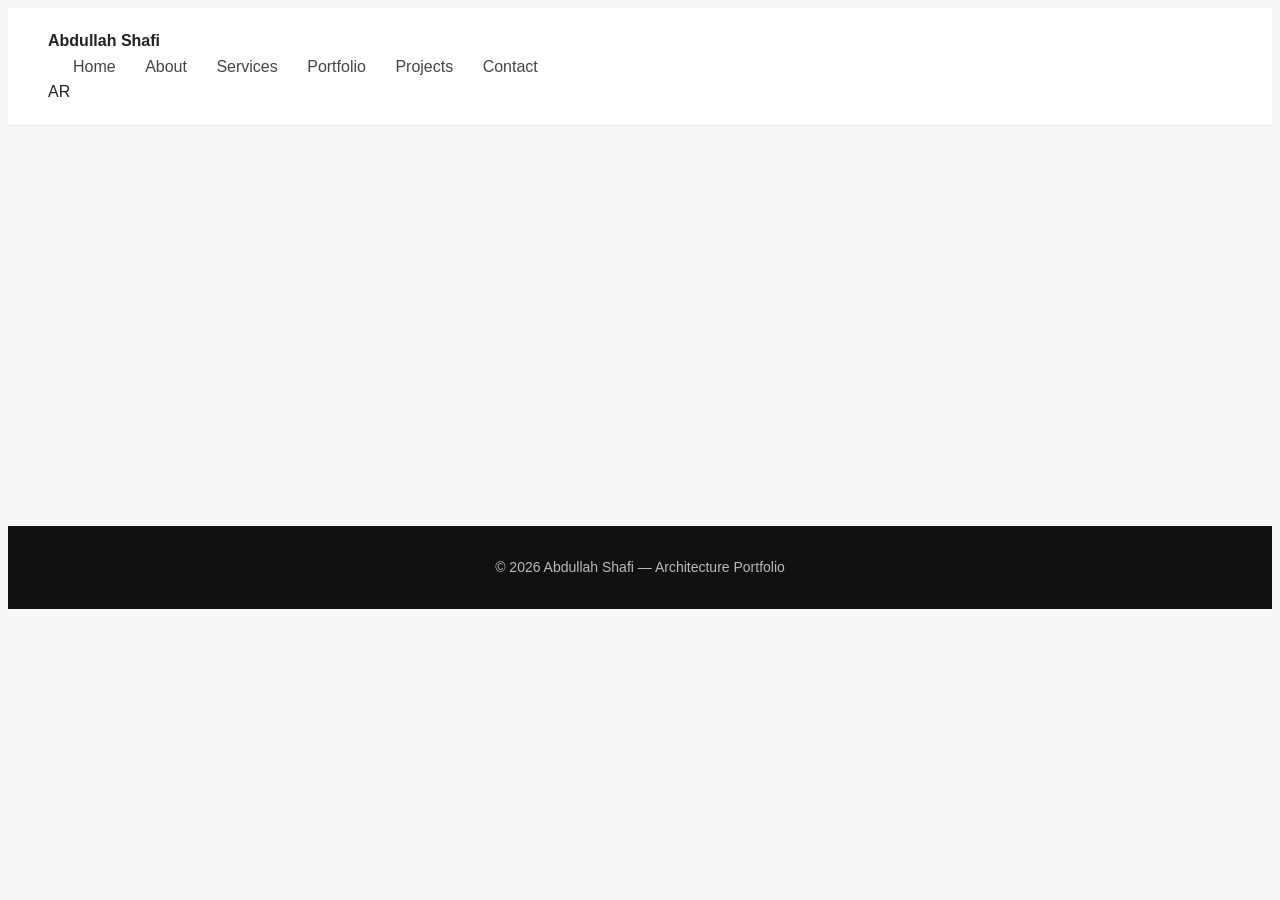
==== about.html @ fd6d691e "Update about.html" ====
<!DOCTYPE html>
<html lang="en">
<head>
  <meta charset="UTF-8">
  <title>About | Abdullah Shafi</title>
  <meta name="description" content="About Abdullah Shafi, Architect">
  <meta name="viewport" content="width=device-width, initial-scale=1.0">
  <link rel="stylesheet" href="style.css">
</head>
<body>

<header>
  <div class="container nav">
    <div><strong>Abdullah Shafi</strong></div>
    <nav>
      <a href="index.html">Home</a>
      <a href="about.html">About</a>
      <a href="services.html">Services</a>
      <a href="portfolio.html">Portfolio</a>
      <a href="projects.html">Projects</a>
      <a href="contact.html">Contact</a>
    </nav>
    <div class="lang" onclick="toggleLang()">AR</div>
  </div>
</header>

<section id="about" class="about-section fade-in">
  <div class="container">
    <h2>About Me</h2>
    <p>Hello! I’m Abdullah Shafi, an Architectural Designer with a passion for creating functional and beautiful spaces. I specialize in residential and commercial projects and love turning ideas into reality.</p>
    <a href="#contact" class="btn">Hire Me</a>
  </div>
</section>

<footer>
  © 2026 Abdullah Shafi — Architecture Portfolio
</footer>

<script src="js/main.js"></script>
</body>
</html>
---- style.css ----
:/* ===============================
   PREMIUM ARCHITECTURE DESIGN
   =============================== */

@import url('https://fonts.googleapis.com/css2?family=Poppins:wght@300;400;500;600&display=swap');

* {
    margin: 0;
    padding: 0;
    box-sizing: border-box;
}

body {
    font-family: 'Poppins', sans-serif;
    background: #f7f8fa;
    color: #222;
    line-height: 1.6;
}

/* Header */
header {
    background: #ffffff;
    border-bottom: 1px solid #eaeaea;
    padding: 20px 40px;
    display: flex;
    justify-content: space-between;
    align-items: center;
}

header h1 {
    font-size: 22px;
    font-weight: 600;
    letter-spacing: 1px;
}

/* Navigation */
nav a {
    margin-left: 25px;
    text-decoration: none;
    color: #444;
    font-weight: 500;
    transition: 0.3s;
}

nav a:hover {
    color: #b68d40;
}

/* Hero Section */
.hero {
    min-height: 90vh;
    background: linear-gradient(
        rgba(255,255,255,0.9),
        rgba(255,255,255,0.9)
    ), url("https://images.unsplash.com/photo-1503387762-592deb58ef4e");
    background-size: cover;
    background-position: center;
    display: flex;
    align-items: center;
    padding: 60px;
}

.hero-content {
    max-width: 600px;
}

.hero h1 {
    font-size: 48px;
    font-weight: 600;
    margin-bottom: 20px;
}

.hero p {
    font-size: 18px;
    color: #555;
    margin-bottom: 30px;
}

/* Buttons */
.btn {
    display: inline-block;
    padding: 14px 32px;
    background: #b68d40;
    color: #fff;
    text-decoration: none;
    font-weight: 500;
    border-radius: 30px;
    transition: 0.3s;
}

.btn:hover {
    background: #9e7a34;
}

/* Sections */
section {
    padding: 80px 60px;
    background: #fff;
    margin-bottom: 20px;
}

section h2 {
    font-size: 32px;
    margin-bottom: 30px;
    font-weight: 600;
}

/* Cards */
.cards {
    display: grid;
    grid-template-columns: repeat(auto-fit, minmax(250px, 1fr));
    gap: 30px;
}

.card {
    background: #f9f9f9;
    padding: 30px;
    border-radius: 12px;
    transition: 0.3s;
}

.card:hover {
    transform: translateY(-8px);
}

/* Footer */
footer {
    background: #111;
    color: #bbb;
    text-align: center;
    padding: 30px;
    font-size: 14px;
}

/* Responsive */
@media (max-width: 768px) {
    header {
        flex-direction: column;
    }

    nav a {
        margin: 10px;
    }

    .hero {
        padding: 40px 20px;
    }

    .hero h1 {
        font-size: 34px;
    }
}
/* Mobile Spacing Fix */
@media (max-width: 768px) {

  body {
    font-size: 16px;
    line-height: 1.6;
  }

  .container {
    padding: 16px;
  }

  header {
    padding: 12px 0;
  }

  nav a {
    display: block;
    margin: 8px 0;
  }

  .hero h1 {
    font-size: 24px;
    margin-bottom: 12px;
  }

  .hero p {
    margin-bottom: 16px;
  }

  .btn {
    display: inline-block;
    padding: 12px 20px;
    margin-top: 10px;
  }

  footer {
    padding: 20px 10px;
    text-align: center;
  }
       }
/* Hero Section */
.hero-section {
  display: flex;
  flex-direction: column;
  align-items: center;
  justify-content: center;
  height: 100vh;
  text-align: center;
  background: #f5f5f5;
}
.hero-section h1 { font-size: 3rem; margin-bottom: 10px; }
.hero-section p { font-size: 1.2rem; margin-bottom: 20px; }

/* Portfolio Grid */
.portfolio-grid {
  display: grid;
  grid-template-columns: repeat(auto-fit, minmax(250px, 1fr));
  gap: 20px;
  margin-top: 20px;
}
.portfolio-card {
  background: #fff;
  border-radius: 10px;
  box-shadow: 0 4px 15px rgba(0,0,0,0.1);
  overflow: hidden;
  transition: transform 0.3s;
}
.portfolio-card:hover { transform: translateY(-5px); }
.portfolio-card img { width: 100%; height: auto; }
.portfolio-card h3 { margin: 10px 0 5px; }
.portfolio-card p { margin: 0 0 10px; }

/* Buttons */
.btn {
  padding: 10px 25px;
  background-color: #0077ff;
  color: white;
  border-radius: 5px;
  text-decoration: none;
  transition: 0.3s;
}
.btn:hover { background-color: #005fcc; }

/* Fade-in Animation */
.fade-in { opacity: 0; transform: translateY(20px); transition: all 0.6s ease-out; }
.fade-in.appear { opacity: 1; transform: translateY(0); }
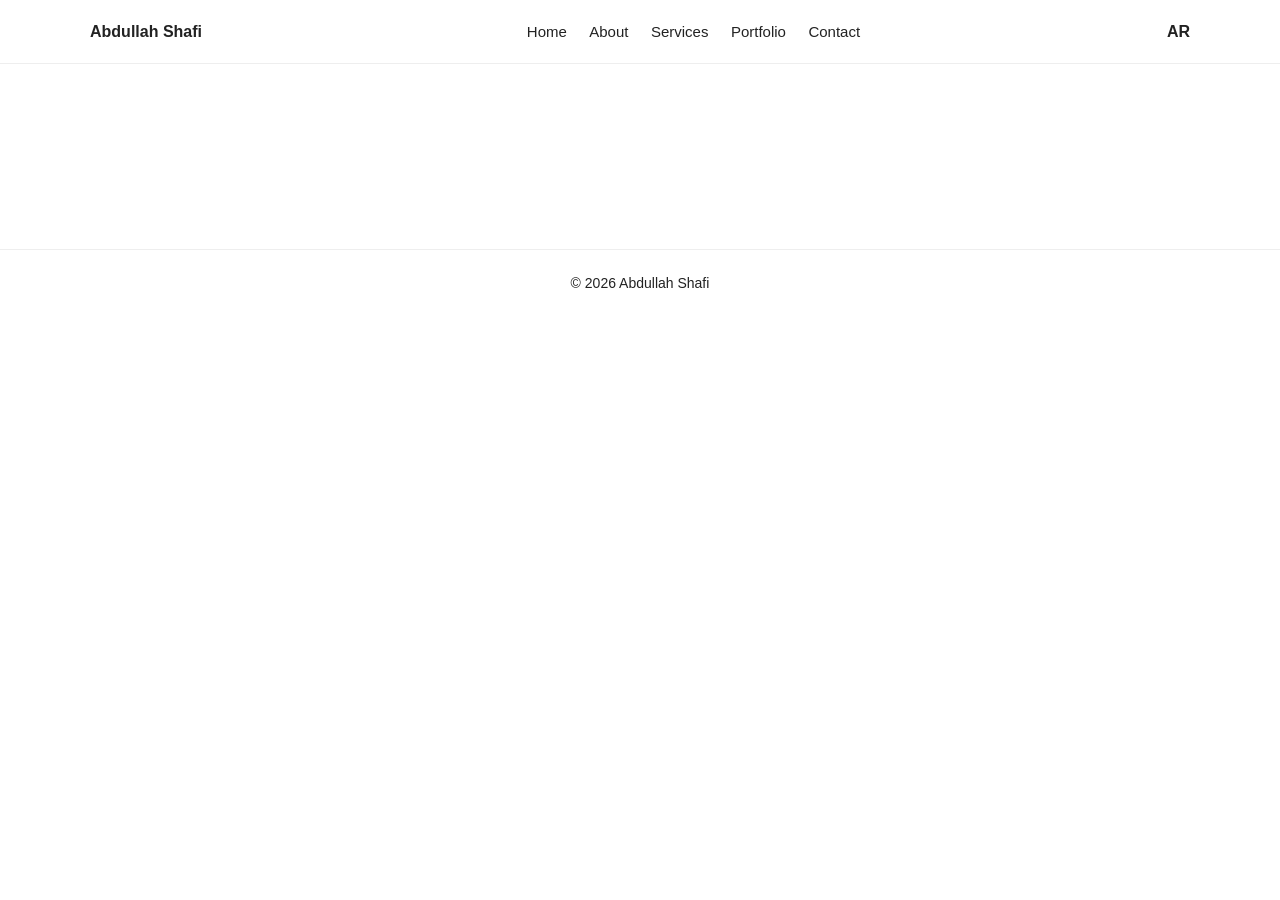
==== commit 150e75fc: "Update about.html" ====
--- a/about.html
+++ b/about.html
@@ -1,41 +1,36 @@
 <!DOCTYPE html>
 <html lang="en">
 <head>
-  <meta charset="UTF-8">
-  <title>About | Abdullah Shafi</title>
-  <meta name="description" content="About Abdullah Shafi, Architect">
-  <meta name="viewport" content="width=device-width, initial-scale=1.0">
-  <link rel="stylesheet" href="style.css">
+<meta charset="UTF-8">
+<title>About | Abdullah Shafi</title>
+<meta name="viewport" content="width=device-width, initial-scale=1.0">
+<link rel="stylesheet" href="style.css">
 </head>
 <body>
 
 <header>
-  <div class="container nav">
-    <div><strong>Abdullah Shafi</strong></div>
-    <nav>
-      <a href="index.html">Home</a>
-      <a href="about.html">About</a>
-      <a href="services.html">Services</a>
-      <a href="portfolio.html">Portfolio</a>
-      <a href="projects.html">Projects</a>
-      <a href="contact.html">Contact</a>
-    </nav>
-    <div class="lang" onclick="toggleLang()">AR</div>
-  </div>
+<div class="container nav">
+<strong>Abdullah Shafi</strong>
+<nav>
+<a href="index.html">Home</a>
+<a href="about.html">About</a>
+<a href="services.html">Services</a>
+<a href="portfolio.html">Portfolio</a>
+<a href="contact.html">Contact</a>
+</nav>
+<div class="lang" onclick="toggleLang()">AR</div>
+</div>
 </header>
 
-<section id="about" class="about-section fade-in">
-  <div class="container">
-    <h2>About Me</h2>
-    <p>Hello! I’m Abdullah Shafi, an Architectural Designer with a passion for creating functional and beautiful spaces. I specialize in residential and commercial projects and love turning ideas into reality.</p>
-    <a href="#contact" class="btn">Hire Me</a>
-  </div>
+<section>
+<div class="container">
+<h2 data-en="About Me" data-ar="نبذة عني"></h2>
+<p data-en="I am an Architectural Engineer with experience in residential, commercial, and mixed-use projects. My work focuses on modern design, functionality, and sustainability."
+   data-ar="أنا مهندس معماري لدي خبرة في المشاريع السكنية والتجارية، مع تركيز على التصميم الحديث والوظيفية."></p>
+</div>
 </section>
 
-<footer>
-  © 2026 Abdullah Shafi — Architecture Portfolio
-</footer>
-
-<script src="js/main.js"></script>
+<footer>© 2026 Abdullah Shafi</footer>
+<script src="main.js"></script>
 </body>
 </html>
--- a/style.css
+++ b/style.css
@@ -1,239 +1,94 @@
-:/* ===============================
-   PREMIUM ARCHITECTURE DESIGN
-   =============================== */
-
-@import url('https://fonts.googleapis.com/css2?family=Poppins:wght@300;400;500;600&display=swap');
-
-* {
-    margin: 0;
-    padding: 0;
-    box-sizing: border-box;
+*{
+  margin:0;
+  padding:0;
+  box-sizing:border-box;
+  font-family: "Segoe UI", Arial, sans-serif;
 }
 
-body {
-    font-family: 'Poppins', sans-serif;
-    background: #f7f8fa;
-    color: #222;
-    line-height: 1.6;
+body{
+  background:#fff;
+  color:#222;
+  line-height:1.7;
 }
 
-/* Header */
-header {
-    background: #ffffff;
-    border-bottom: 1px solid #eaeaea;
-    padding: 20px 40px;
-    display: flex;
-    justify-content: space-between;
-    align-items: center;
+a{ text-decoration:none; color:inherit; }
+
+.container{
+  width:90%;
+  max-width:1100px;
+  margin:auto;
 }
 
-header h1 {
-    font-size: 22px;
-    font-weight: 600;
-    letter-spacing: 1px;
+/* HEADER */
+header{
+  border-bottom:1px solid #eee;
+  padding:18px 0;
+}
+.nav{
+  display:flex;
+  justify-content:space-between;
+  align-items:center;
+}
+nav a{
+  margin-left:18px;
+  font-size:15px;
+}
+.lang{
+  cursor:pointer;
+  font-weight:600;
 }
 
-/* Navigation */
-nav a {
-    margin-left: 25px;
-    text-decoration: none;
-    color: #444;
-    font-weight: 500;
-    transition: 0.3s;
+/* HERO */
+.hero{
+  padding:90px 0;
+}
+.hero h1{
+  font-size:38px;
+  margin-bottom:18px;
+}
+.hero p{
+  max-width:650px;
+  margin-bottom:28px;
+}
+.btn{
+  background:#111;
+  color:#fff;
+  padding:12px 26px;
+  border-radius:4px;
+  display:inline-block;
 }
 
-nav a:hover {
-    color: #b68d40;
+/* SECTIONS */
+section{
+  padding:80px 0;
+}
+h2{
+  font-size:30px;
+  margin-bottom:25px;
 }
 
-/* Hero Section */
-.hero {
-    min-height: 90vh;
-    background: linear-gradient(
-        rgba(255,255,255,0.9),
-        rgba(255,255,255,0.9)
-    ), url("https://images.unsplash.com/photo-1503387762-592deb58ef4e");
-    background-size: cover;
-    background-position: center;
-    display: flex;
-    align-items: center;
-    padding: 60px;
+/* GRID / CARDS */
+.grid{
+  display:grid;
+  grid-template-columns:repeat(auto-fit,minmax(250px,1fr));
+  gap:24px;
+}
+.card{
+  border:1px solid #eee;
+  padding:26px;
+  border-radius:6px;
 }
 
-.hero-content {
-    max-width: 600px;
+/* FOOTER */
+footer{
+  border-top:1px solid #eee;
+  padding:22px;
+  text-align:center;
+  font-size:14px;
 }
 
-.hero h1 {
-    font-size: 48px;
-    font-weight: 600;
-    margin-bottom: 20px;
-}
-
-.hero p {
-    font-size: 18px;
-    color: #555;
-    margin-bottom: 30px;
-}
-
-/* Buttons */
-.btn {
-    display: inline-block;
-    padding: 14px 32px;
-    background: #b68d40;
-    color: #fff;
-    text-decoration: none;
-    font-weight: 500;
-    border-radius: 30px;
-    transition: 0.3s;
-}
-
-.btn:hover {
-    background: #9e7a34;
-}
-
-/* Sections */
-section {
-    padding: 80px 60px;
-    background: #fff;
-    margin-bottom: 20px;
-}
-
-section h2 {
-    font-size: 32px;
-    margin-bottom: 30px;
-    font-weight: 600;
-}
-
-/* Cards */
-.cards {
-    display: grid;
-    grid-template-columns: repeat(auto-fit, minmax(250px, 1fr));
-    gap: 30px;
-}
-
-.card {
-    background: #f9f9f9;
-    padding: 30px;
-    border-radius: 12px;
-    transition: 0.3s;
-}
-
-.card:hover {
-    transform: translateY(-8px);
-}
-
-/* Footer */
-footer {
-    background: #111;
-    color: #bbb;
-    text-align: center;
-    padding: 30px;
-    font-size: 14px;
-}
-
-/* Responsive */
-@media (max-width: 768px) {
-    header {
-        flex-direction: column;
-    }
-
-    nav a {
-        margin: 10px;
-    }
-
-    .hero {
-        padding: 40px 20px;
-    }
-
-    .hero h1 {
-        font-size: 34px;
-    }
-}
-/* Mobile Spacing Fix */
-@media (max-width: 768px) {
-
-  body {
-    font-size: 16px;
-    line-height: 1.6;
-  }
-
-  .container {
-    padding: 16px;
-  }
-
-  header {
-    padding: 12px 0;
-  }
-
-  nav a {
-    display: block;
-    margin: 8px 0;
-  }
-
-  .hero h1 {
-    font-size: 24px;
-    margin-bottom: 12px;
-  }
-
-  .hero p {
-    margin-bottom: 16px;
-  }
-
-  .btn {
-    display: inline-block;
-    padding: 12px 20px;
-    margin-top: 10px;
-  }
-
-  footer {
-    padding: 20px 10px;
-    text-align: center;
-  }
-       }
-/* Hero Section */
-.hero-section {
-  display: flex;
-  flex-direction: column;
-  align-items: center;
-  justify-content: center;
-  height: 100vh;
-  text-align: center;
-  background: #f5f5f5;
-}
-.hero-section h1 { font-size: 3rem; margin-bottom: 10px; }
-.hero-section p { font-size: 1.2rem; margin-bottom: 20px; }
-
-/* Portfolio Grid */
-.portfolio-grid {
-  display: grid;
-  grid-template-columns: repeat(auto-fit, minmax(250px, 1fr));
-  gap: 20px;
-  margin-top: 20px;
-}
-.portfolio-card {
-  background: #fff;
-  border-radius: 10px;
-  box-shadow: 0 4px 15px rgba(0,0,0,0.1);
-  overflow: hidden;
-  transition: transform 0.3s;
-}
-.portfolio-card:hover { transform: translateY(-5px); }
-.portfolio-card img { width: 100%; height: auto; }
-.portfolio-card h3 { margin: 10px 0 5px; }
-.portfolio-card p { margin: 0 0 10px; }
-
-/* Buttons */
-.btn {
-  padding: 10px 25px;
-  background-color: #0077ff;
-  color: white;
-  border-radius: 5px;
-  text-decoration: none;
-  transition: 0.3s;
-}
-.btn:hover { background-color: #005fcc; }
-
-/* Fade-in Animation */
-.fade-in { opacity: 0; transform: translateY(20px); transition: all 0.6s ease-out; }
-.fade-in.appear { opacity: 1; transform: translateY(0); }
+/* MOBILE */
+@media(max-width:768px){
+  nav{ display:none; }
+  .hero h1{ font-size:26px; }
+   }
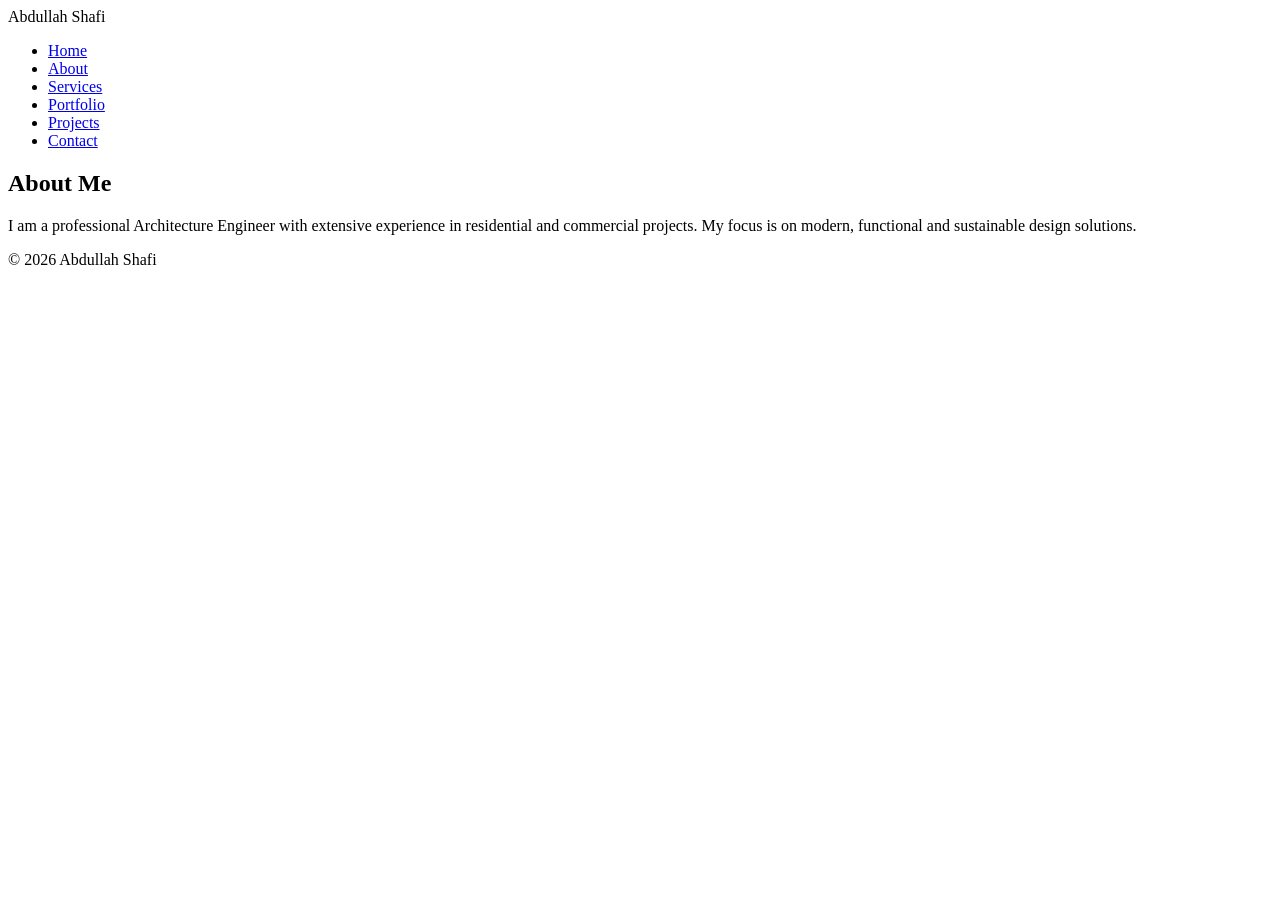
==== commit a93e9d1b: "Update about.html" ====
--- a/about.html
+++ b/about.html
@@ -4,33 +4,35 @@
 <meta charset="UTF-8">
 <title>About | Abdullah Shafi</title>
 <meta name="viewport" content="width=device-width, initial-scale=1.0">
-<link rel="stylesheet" href="style.css">
+<link rel="stylesheet" href="css/style.css">
 </head>
+
 <body>
 
 <header>
-<div class="container nav">
-<strong>Abdullah Shafi</strong>
 <nav>
-<a href="index.html">Home</a>
-<a href="about.html">About</a>
-<a href="services.html">Services</a>
-<a href="portfolio.html">Portfolio</a>
-<a href="contact.html">Contact</a>
+<div class="logo">Abdullah Shafi</div>
+<ul>
+<li><a href="index.html">Home</a></li>
+<li><a href="about.html">About</a></li>
+<li><a href="services.html">Services</a></li>
+<li><a href="portfolio.html">Portfolio</a></li>
+<li><a href="projects.html">Projects</a></li>
+<li><a href="contact.html">Contact</a></li>
+</ul>
 </nav>
-<div class="lang" onclick="toggleLang()">AR</div>
-</div>
 </header>
 
 <section>
-<div class="container">
-<h2 data-en="About Me" data-ar="نبذة عني"></h2>
-<p data-en="I am an Architectural Engineer with experience in residential, commercial, and mixed-use projects. My work focuses on modern design, functionality, and sustainability."
-   data-ar="أنا مهندس معماري لدي خبرة في المشاريع السكنية والتجارية، مع تركيز على التصميم الحديث والوظيفية."></p>
-</div>
+<h2 class="section-title">About Me</h2>
+<p>
+I am a professional Architecture Engineer with extensive experience in
+residential and commercial projects. My focus is on modern, functional
+and sustainable design solutions.
+</p>
 </section>
 
 <footer>© 2026 Abdullah Shafi</footer>
-<script src="main.js"></script>
+
 </body>
 </html>
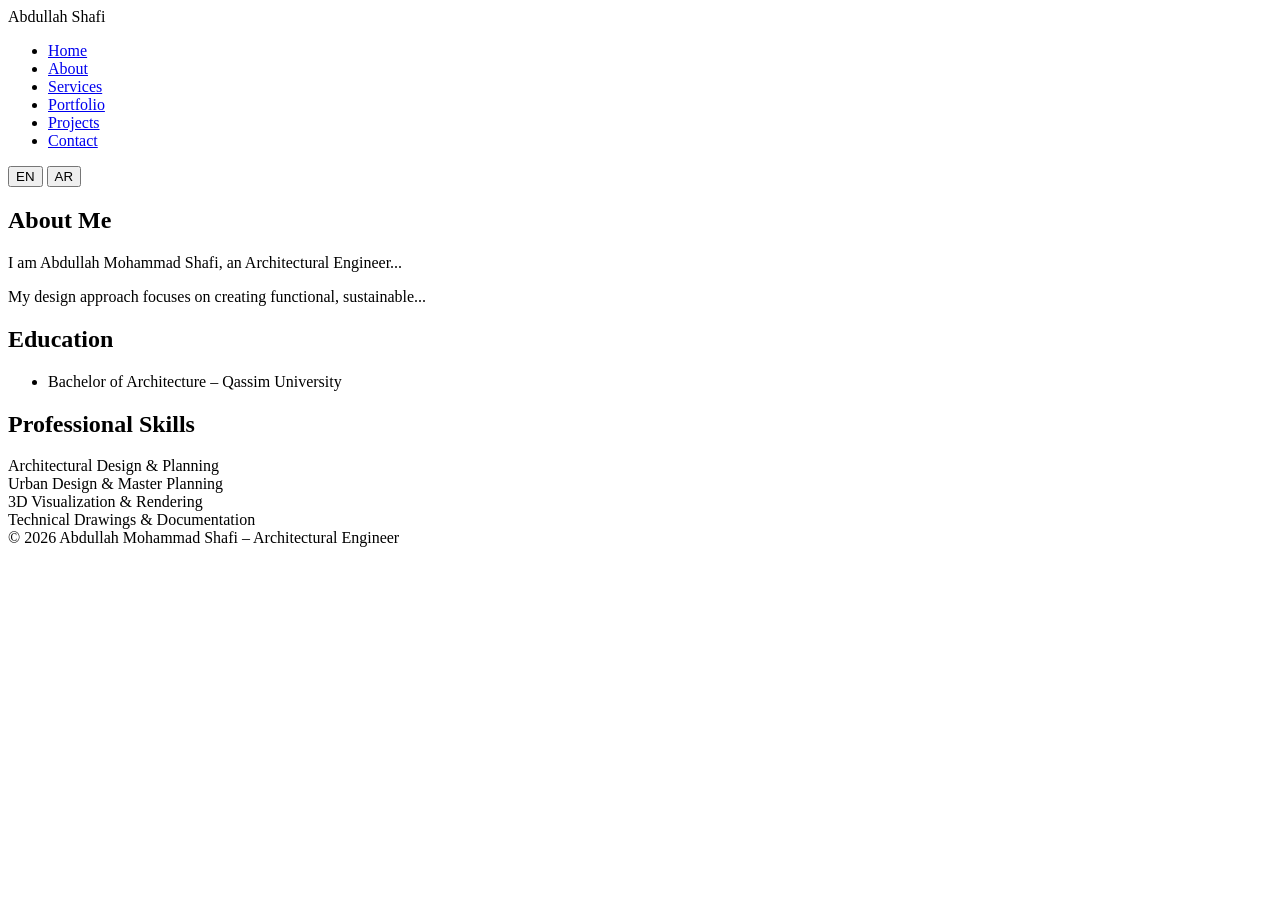
==== commit 4cace221: "Update about.html" ====
--- a/about.html
+++ b/about.html
@@ -2,37 +2,111 @@
 <html lang="en">
 <head>
 <meta charset="UTF-8">
-<title>About | Abdullah Shafi</title>
+<title>About | Abdullah Mohammad Shafi</title>
 <meta name="viewport" content="width=device-width, initial-scale=1.0">
+<meta name="description" content="About Abdullah Mohammad Shafi – Architectural Engineer with professional experience in architectural design and urban planning.">
 <link rel="stylesheet" href="css/style.css">
 </head>
 
 <body>
 
 <header>
-<nav>
-<div class="logo">Abdullah Shafi</div>
-<ul>
-<li><a href="index.html">Home</a></li>
-<li><a href="about.html">About</a></li>
-<li><a href="services.html">Services</a></li>
-<li><a href="portfolio.html">Portfolio</a></li>
-<li><a href="projects.html">Projects</a></li>
-<li><a href="contact.html">Contact</a></li>
-</ul>
-</nav>
+  <nav>
+    <div class="logo">Abdullah Shafi</div>
+    <ul>
+      <li><a href="index.html">Home</a></li>
+      <li><a href="about.html">About</a></li>
+      <li><a href="services.html">Services</a></li>
+      <li><a href="portfolio.html">Portfolio</a></li>
+      <li><a href="projects.html">Projects</a></li>
+      <li><a href="contact.html">Contact</a></li>
+    </ul>
+    <div>
+      <button onclick="switchLang('en')">EN</button>
+      <button onclick="switchLang('ar')">AR</button>
+    </div>
+  </nav>
 </header>
 
 <section>
-<h2 class="section-title">About Me</h2>
-<p>
-I am a professional Architecture Engineer with extensive experience in
-residential and commercial projects. My focus is on modern, functional
-and sustainable design solutions.
+  <h2 class="section-title"
+      data-en="About Me"
+      data-ar="نبذة عني">
+    About Me
+  </h2>
+
+  <p data-en="
+I am Abdullah Mohammad Shafi, an Architectural Engineer with a strong academic background and professional experience in architectural design, urban planning, and project development. I graduated from Qassim University with a Bachelor’s degree in Architecture and have worked on residential, commercial, educational, and urban-scale projects.
+"
+     data-ar="
+أنا عبد الله محمد شافي، مهندس معماري أمتلك خلفية أكاديمية قوية وخبرة عملية في التصميم المعماري والتخطيط العمراني وتطوير المشاريع. تخرجت من جامعة القصيم بدرجة البكالوريوس في الهندسة المعمارية، وعملت على مشاريع سكنية وتجارية وتعليمية ومشاريع على نطاق حضري.
+">
+I am Abdullah Mohammad Shafi, an Architectural Engineer...
+</p>
+
+  <p data-en="
+My design approach focuses on creating functional, sustainable, and visually compelling spaces that respond to user needs and environmental context. I am passionate about modern architecture, smart planning solutions, and delivering high-quality design outcomes.
+"
+     data-ar="
+يركز نهجي التصميمي على إنشاء مساحات وظيفية ومستدامة وجذابة بصريًا تستجيب لاحتياجات المستخدم والسياق البيئي. أمتلك شغفًا بالعمارة الحديثة وحلول التخطيط الذكي وتقديم نتائج تصميم عالية الجودة.
+">
+My design approach focuses on creating functional, sustainable...
 </p>
 </section>
 
-<footer>© 2026 Abdullah Shafi</footer>
+<section>
+  <h2 class="section-title"
+      data-en="Education"
+      data-ar="التعليم">
+    Education
+  </h2>
 
+  <ul>
+    <li data-en="Bachelor of Architecture – Qassim University"
+        data-ar="بكالوريوس هندسة معمارية – جامعة القصيم">
+      Bachelor of Architecture – Qassim University
+    </li>
+  </ul>
+</section>
+
+<section>
+  <h2 class="section-title"
+      data-en="Professional Skills"
+      data-ar="المهارات المهنية">
+    Professional Skills
+  </h2>
+
+  <div class="cards">
+    <div class="card"
+         data-en="Architectural Design & Planning"
+         data-ar="التصميم والتخطيط المعماري">
+      Architectural Design & Planning
+    </div>
+
+    <div class="card"
+         data-en="Urban Design & Master Planning"
+         data-ar="التصميم العمراني والمخططات الشاملة">
+      Urban Design & Master Planning
+    </div>
+
+    <div class="card"
+         data-en="3D Visualization & Rendering"
+         data-ar="التصوير ثلاثي الأبعاد والإخراج المعماري">
+      3D Visualization & Rendering
+    </div>
+
+    <div class="card"
+         data-en="Technical Drawings & Documentation"
+         data-ar="الرسومات التنفيذية والتوثيق الفني">
+      Technical Drawings & Documentation
+    </div>
+  </div>
+</section>
+
+<footer>
+  © 2026 Abdullah Mohammad Shafi – Architectural Engineer
+</footer>
+
+<script src="js/main.js"></script>
 </body>
-</html>
+    </html>
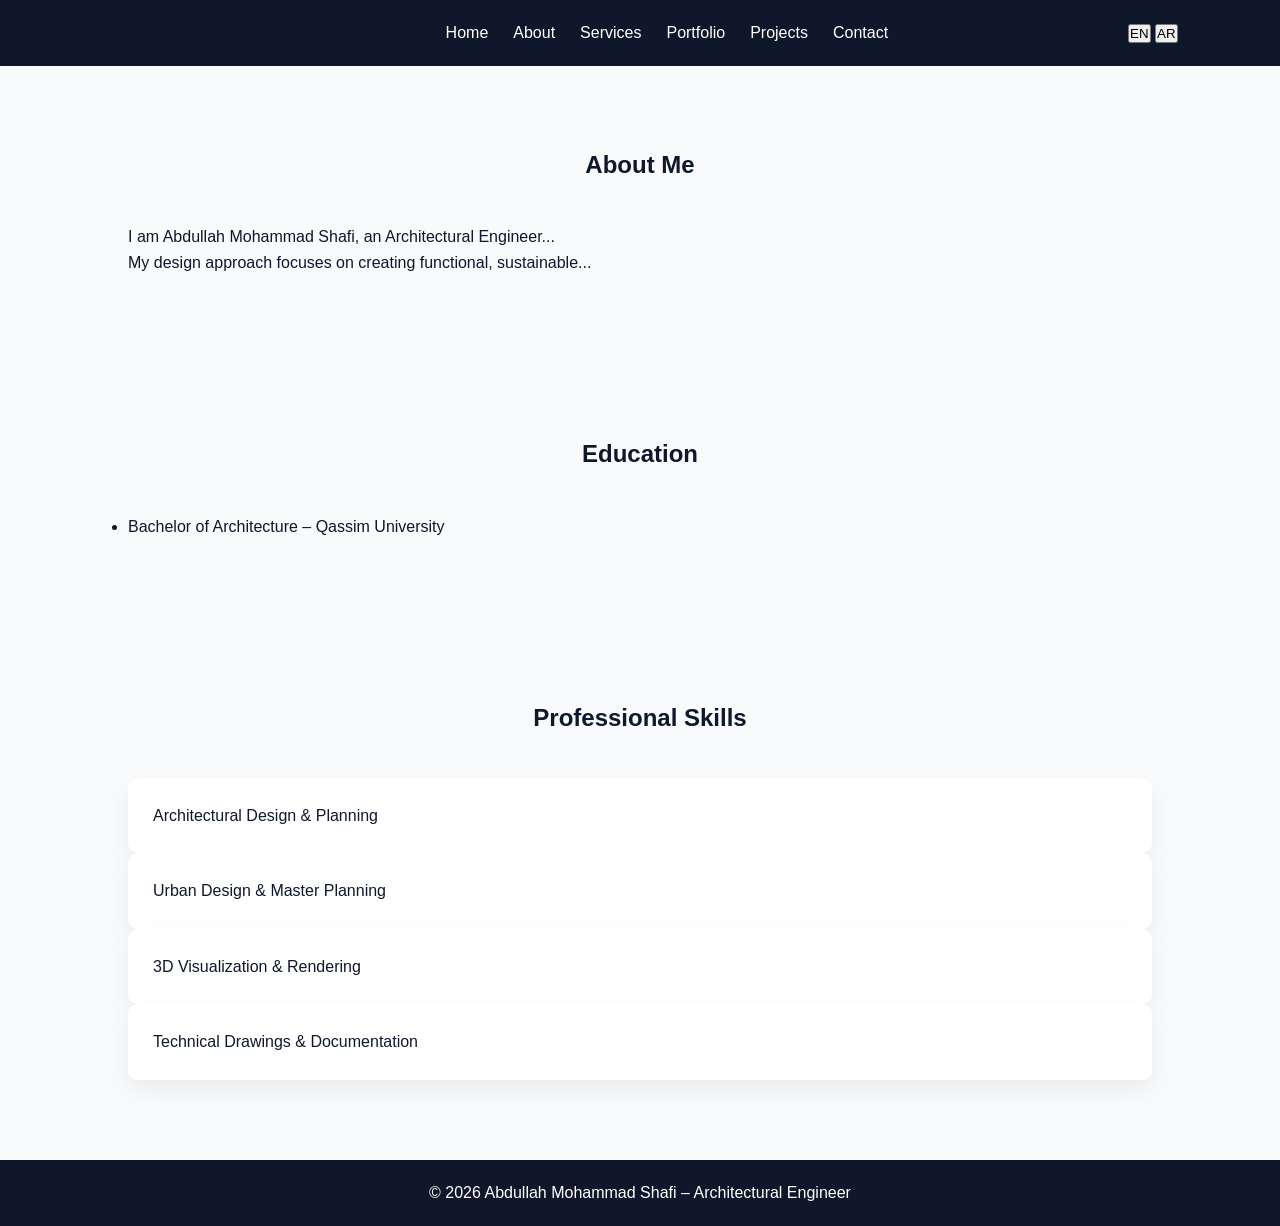
==== commit f0b5e030: "Update about.html" ====
--- a/about.html
+++ b/about.html
@@ -5,7 +5,7 @@
 <title>About | Abdullah Mohammad Shafi</title>
 <meta name="viewport" content="width=device-width, initial-scale=1.0">
 <meta name="description" content="About Abdullah Mohammad Shafi – Architectural Engineer with professional experience in architectural design and urban planning.">
-<link rel="stylesheet" href="css/style.css">
+<link rel="stylesheet" href="style.css">
 </head>
 
 <body>
--- a/style.css
+++ b/style.css
@@ -0,0 +1,135 @@
+/* ===== RESET ===== */
+*{
+    margin:0;
+    padding:0;
+    box-sizing:border-box;
+}
+
+/* ===== Colors ===== */
+:root{
+    --black:#0f172a;
+    --blue:#2563eb;
+    --light:#f8fafc;
+    --white:#ffffff;
+}
+
+/* ===== Body ===== */
+body{
+    font-family: 'Poppins', sans-serif;
+    background:var(--white);
+    color:var(--black);
+    line-height:1.6;
+}
+
+/* ===== Navbar ===== */
+header{
+    background:var(--black);
+    padding:20px 8%;
+}
+
+nav{
+    display:flex;
+    justify-content:space-between;
+    align-items:center;
+}
+
+nav ul{
+    display:flex;
+    list-style:none;
+    gap:25px;
+}
+
+nav ul li a{
+    color:var(--white);
+    text-decoration:none;
+    font-weight:500;
+    transition:0.3s;
+}
+
+nav ul li a:hover{
+    color:var(--blue);
+}
+
+/* ===== Hero ===== */
+.hero{
+    height:90vh;
+    display:flex;
+    align-items:center;
+    justify-content:center;
+    text-align:center;
+    color:white;
+    background:
+    linear-gradient(rgba(15,23,42,0.75),rgba(15,23,42,0.75)),
+    url('https://images.unsplash.com/photo-1503387762-592deb58ef4e');
+    background-size:cover;
+    background-position:center;
+}
+
+.hero h1{
+    font-size:48px;
+    margin-bottom:20px;
+}
+
+.btn{
+    background:var(--blue);
+    padding:14px 30px;
+    color:white;
+    text-decoration:none;
+    border-radius:6px;
+    display:inline-block;
+    transition:0.3s;
+}
+
+.btn:hover{
+    background:#1d4ed8;
+}
+
+/* ===== Sections ===== */
+section{
+    padding:80px 10%;
+    background:var(--light);
+}
+
+h2{
+    text-align:center;
+    margin-bottom:40px;
+}
+
+/* ===== Cards ===== */
+.grid{
+    display:grid;
+    grid-template-columns:repeat(auto-fit,minmax(280px,1fr));
+    gap:30px;
+}
+
+.card{
+    background:white;
+    padding:25px;
+    border-radius:10px;
+    box-shadow:0 10px 25px rgba(0,0,0,0.06);
+    transition:0.3s;
+}
+
+.card:hover{
+    transform:translateY(-8px);
+}
+
+/* ===== Footer ===== */
+footer{
+    background:var(--black);
+    color:white;
+    text-align:center;
+    padding:20px;
+}
+
+/* ===== Responsive ===== */
+@media(max-width:768px){
+    .hero h1{
+        font-size:32px;
+    }
+
+    nav ul{
+        flex-direction:column;
+        gap:15px;
+    }
+    }
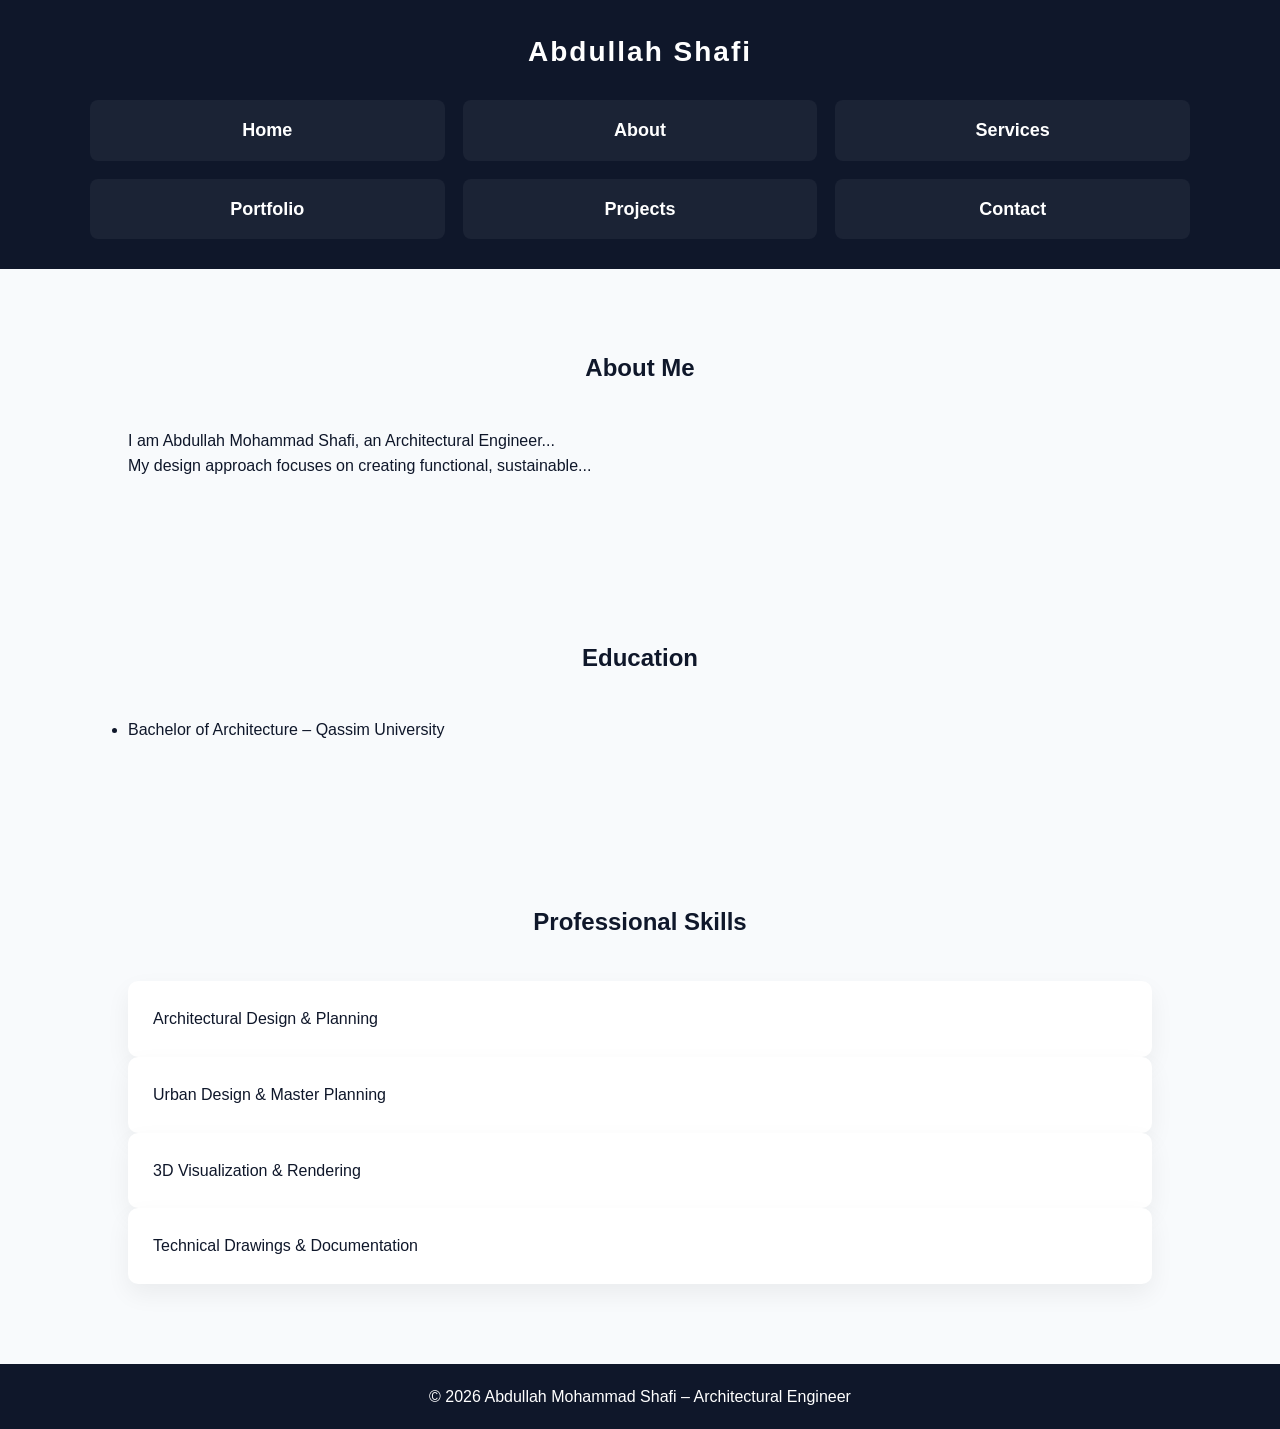
==== commit 64523c62: "Update about.html" ====
--- a/about.html
+++ b/about.html
@@ -10,22 +10,21 @@
 
 <body>
 
-<header>
-  <nav>
-    <div class="logo">Abdullah Shafi</div>
-    <ul>
-      <li><a href="index.html">Home</a></li>
-      <li><a href="about.html">About</a></li>
-      <li><a href="services.html">Services</a></li>
-      <li><a href="portfolio.html">Portfolio</a></li>
-      <li><a href="projects.html">Projects</a></li>
-      <li><a href="contact.html">Contact</a></li>
-    </ul>
-    <div>
-      <button onclick="switchLang('en')">EN</button>
-      <button onclick="switchLang('ar')">AR</button>
+<header class="main-header">
+    <div class="container">
+        <h1 class="logo">Abdullah Shafi</h1>
+
+        <nav>
+            <ul class="nav-grid">
+                <li><a href="index.html">Home</a></li>
+                <li><a href="about.html">About</a></li>
+                <li><a href="services.html">Services</a></li>
+                <li><a href="portfolio.html">Portfolio</a></li>
+                <li><a href="projects.html">Projects</a></li>
+                <li><a href="contact.html">Contact</a></li>
+            </ul>
+        </nav>
     </div>
-  </nav>
 </header>
 
 <section>
--- a/style.css
+++ b/style.css
@@ -21,34 +21,82 @@
     line-height:1.6;
 }
 
-/* ===== Navbar ===== */
-header{
-    background:var(--black);
-    padding:20px 8%;
-}
-
-nav{
-    display:flex;
-    justify-content:space-between;
-    align-items:center;
-}
-
-nav ul{
-    display:flex;
+/* ===== CLEAN PREMIUM HEADER ===== */
+
+.main-header{
+    background:#0f172a;
+    padding:30px 20px;
+}
+
+.container{
+    max-width:1100px;
+    margin:auto;
+    text-align:center;
+}
+
+.logo{
+    color:white;
+    font-size:28px;
+    margin-bottom:25px;
+    letter-spacing:2px;
+}
+
+.nav-grid{
+    display:grid;
+    grid-template-columns:repeat(3,1fr);
+    gap:18px;
     list-style:none;
-    gap:25px;
-}
-
-nav ul li a{
-    color:var(--white);
+    padding:0;
+}
+
+.nav-grid li a{
+    display:block;
+    padding:16px 0;
+    background:rgba(255,255,255,0.05);
+    color:white;
     text-decoration:none;
-    font-weight:500;
-    transition:0.3s;
-}
-
-nav ul li a:hover{
-    color:var(--blue);
-}
+    font-size:18px;
+    font-weight:600;
+    border-radius:8px;
+    transition:0.3s;
+}
+
+.nav-grid li a:hover{
+    background:#2563eb;
+    transform:translateY(-3px);
+    }
+
+/
+
+/* ===== Language Buttons ===== */
+
+.lang-switch{
+    margin-top:25px;
+}
+
+.lang-switch button{
+    padding:10px 20px;
+    border:none;
+    background:white;
+    margin:0 5px;
+    border-radius:6px;
+    font-weight:600;
+    cursor:pointer;
+    transition:0.3s;
+}
+
+.lang-switch button:hover{
+    background:#2563eb;
+    color:white;
+}
+
+/* ===== Responsive ===== */
+
+@media(max-width:768px){
+    .lux-nav{
+        grid-template-columns:repeat(2,1fr);
+    }
+    }
 
 /* ===== Hero ===== */
 .hero{
@@ -78,6 +126,49 @@
     border-radius:6px;
     display:inline-block;
     transition:0.3s;
+    /* ===== Premium Hero Upgrade ===== */
+
+.hero{
+    height:100vh;
+    display:flex;
+    align-items:center;
+    justify-content:center;
+    text-align:center;
+    background:
+    linear-gradient(rgba(15,23,42,0.75),rgba(15,23,42,0.75)),
+    url('https://images.unsplash.com/photo-1487958449943-2429e8be8625');
+    background-size:cover;
+    background-position:center;
+    color:white;
+    padding:0 20px;
+}
+
+.hero-content h1{
+    font-size:52px;
+    font-weight:600;
+    margin-bottom:20px;
+}
+
+.hero-content p{
+    font-size:18px;
+    margin-bottom:30px;
+    opacity:0.9;
+}
+
+.btn{
+    background:#2563eb;
+    padding:14px 32px;
+    border-radius:6px;
+    text-decoration:none;
+    color:white;
+    font-weight:500;
+    transition:0.3s;
+}
+
+.btn:hover{
+    background:#1e40af;
+    transform:translateY(-3px);
+                    }
 }
 
 .btn:hover{
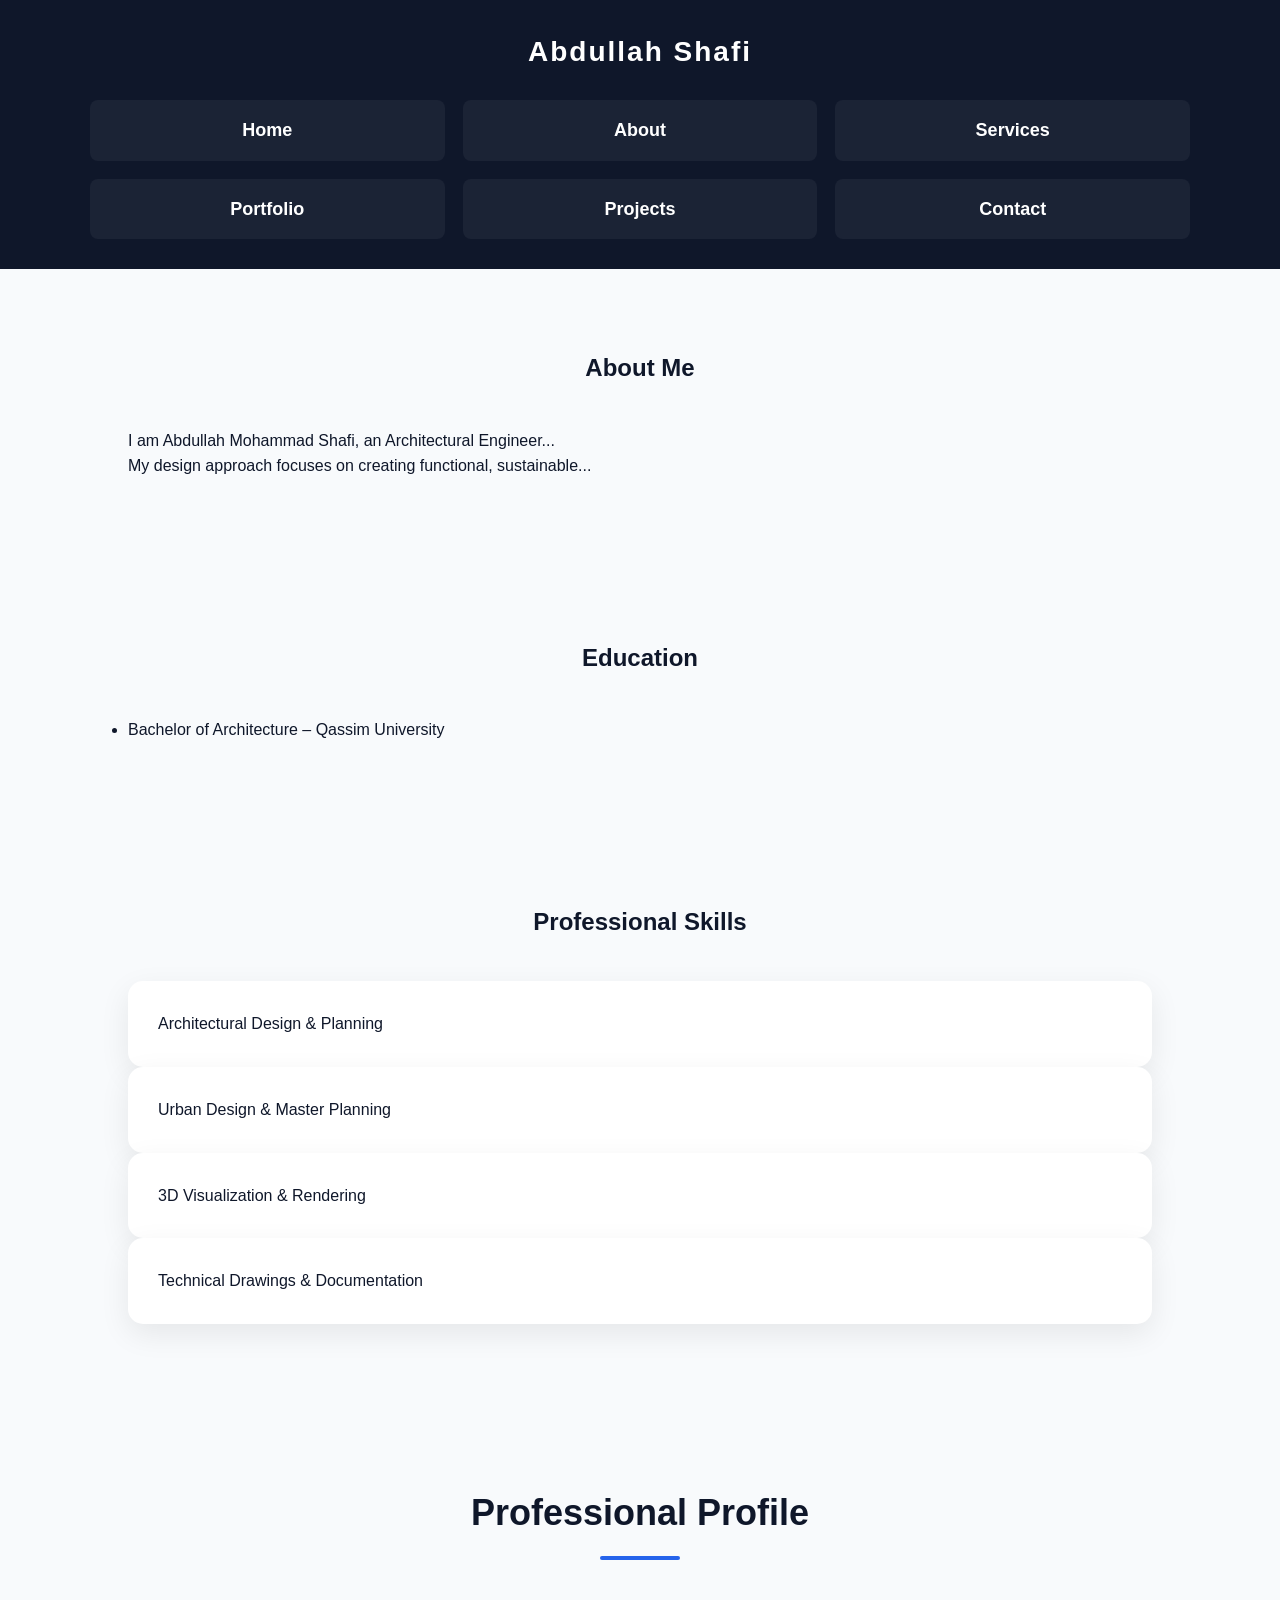
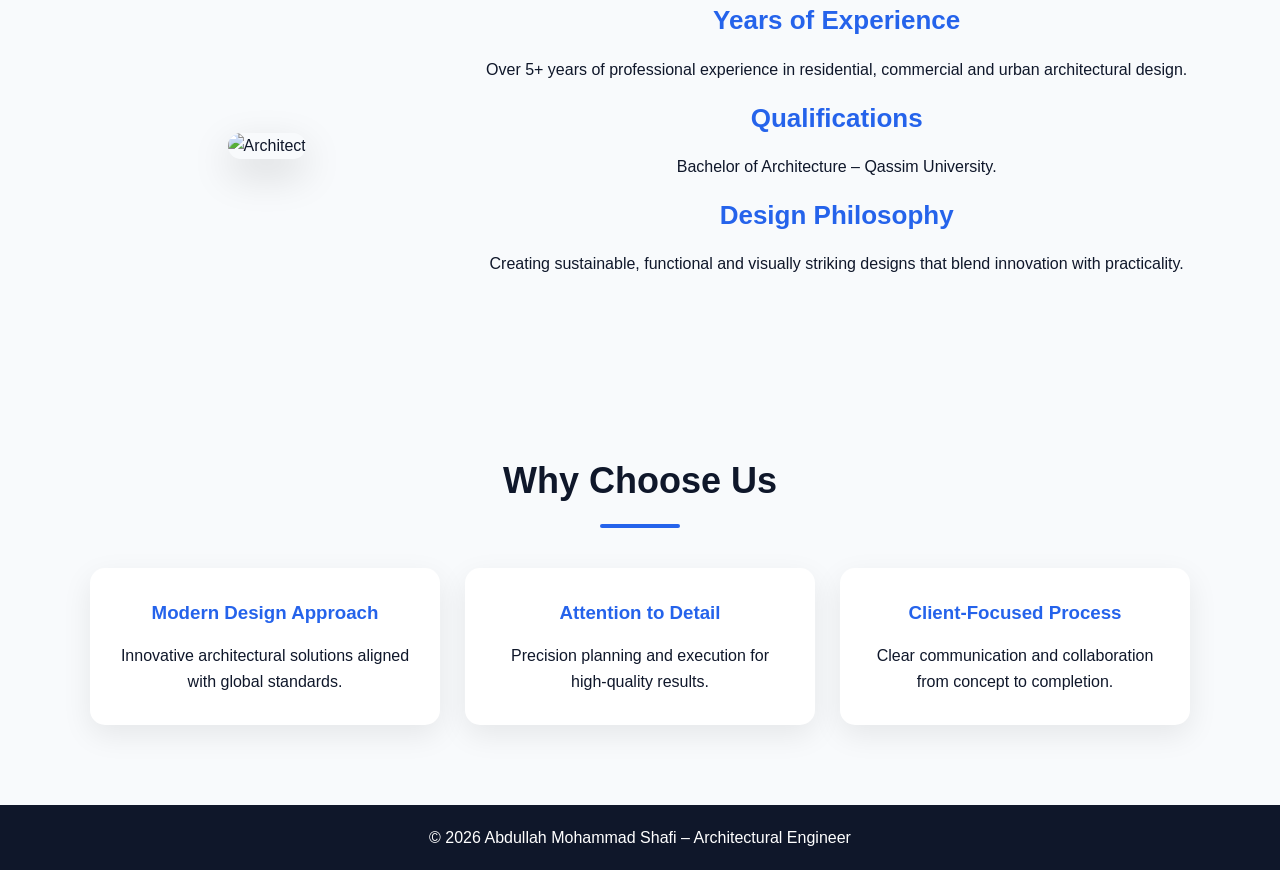
==== commit a3e8e52a: "Update about.html" ====
--- a/about.html
+++ b/about.html
@@ -101,6 +101,50 @@
     </div>
   </div>
 </section>
+    <section class="section">
+   <div class="container">
+      <h2>Professional Profile</h2>
+
+      <div class="profile-grid">
+         <div class="profile-img">
+            <img src="https://images.unsplash.com/photo-1603415526960-f7e0328d8c41" alt="Architect">
+         </div>
+
+         <div class="profile-content">
+            <h3>Years of Experience</h3>
+            <p>Over 5+ years of professional experience in residential, commercial and urban architectural design.</p>
+
+            <h3>Qualifications</h3>
+            <p>Bachelor of Architecture – Qassim University.</p>
+
+            <h3>Design Philosophy</h3>
+            <p>Creating sustainable, functional and visually striking designs that blend innovation with practicality.</p>
+         </div>
+      </div>
+   </div>
+    </section>
+    <section class="section">
+   <div class="container">
+      <h2>Why Choose Us</h2>
+
+      <div class="card-grid">
+         <div class="card">
+            <h3>Modern Design Approach</h3>
+            <p>Innovative architectural solutions aligned with global standards.</p>
+         </div>
+
+         <div class="card">
+            <h3>Attention to Detail</h3>
+            <p>Precision planning and execution for high-quality results.</p>
+         </div>
+
+         <div class="card">
+            <h3>Client-Focused Process</h3>
+            <p>Clear communication and collaboration from concept to completion.</p>
+         </div>
+      </div>
+   </div>
+    </section>
 
 <footer>
   © 2026 Abdullah Mohammad Shafi – Architectural Engineer
--- a/style.css
+++ b/style.css
@@ -224,3 +224,128 @@
         gap:15px;
     }
     }
+/* ===== PREMIUM PAGE SECTION ===== */
+
+.section{
+    padding:80px 20px;
+}
+
+.section h2{
+    font-size:36px;
+    margin-bottom:30px;
+    text-align:center;
+    color:var(--black);
+    position:relative;
+}
+
+.section h2::after{
+    content:"";
+    width:80px;
+    height:4px;
+    background:var(--blue);
+    display:block;
+    margin:15px auto 0;
+    border-radius:5px;
+}
+
+.card-grid{
+    display:grid;
+    grid-template-columns:repeat(3,1fr);
+    gap:25px;
+    margin-top:40px;
+}
+
+.card{
+    background:#ffffff;
+    padding:30px;
+    border-radius:15px;
+    box-shadow:0 10px 30px rgba(0,0,0,0.08);
+    transition:0.3s;
+}
+
+.card:hover{
+    transform:translateY(-10px);
+    box-shadow:0 15px 40px rgba(0,0,0,0.15);
+}
+
+.card h3{
+    margin-bottom:15px;
+    color:var(--blue);
+    }
+/* ===== TRUST SECTION ===== */
+
+.stats-grid{
+    display:grid;
+    grid-template-columns:repeat(4,1fr);
+    gap:25px;
+    margin-top:40px;
+    text-align:center;
+}
+
+.stat-box{
+    background:#ffffff;
+    padding:30px;
+    border-radius:15px;
+    box-shadow:0 10px 30px rgba(0,0,0,0.08);
+    transition:0.3s;
+}
+
+.stat-box:hover{
+    transform:translateY(-8px);
+}
+
+.stat-number{
+    font-size:32px;
+    font-weight:700;
+    color:var(--blue);
+    margin-bottom:10px;
+}
+
+.testimonial{
+    background:#ffffff;
+    padding:30px;
+    border-radius:15px;
+    box-shadow:0 10px 30px rgba(0,0,0,0.08);
+}
+
+.testimonial p{
+    font-style:italic;
+    margin-bottom:15px;
+}
+
+.testimonial h4{
+    color:var(--blue);
+        }
+/* ===== ABOUT PROFESSIONAL SECTION ===== */
+
+.profile-grid{
+    display:grid;
+    grid-template-columns:1fr 2fr;
+    gap:40px;
+    align-items:center;
+    margin-top:40px;
+}
+
+.profile-img img{
+    width:100%;
+    border-radius:20px;
+    box-shadow:0 15px 40px rgba(0,0,0,0.15);
+}
+
+.profile-content h3{
+    font-size:26px;
+    margin-bottom:15px;
+    color:var(--blue);
+}
+
+.profile-content p{
+    margin-bottom:15px;
+}
+
+/* Responsive */
+@media(max-width:768px){
+    .profile-grid{
+        grid-template-columns:1fr;
+        text-align:center;
+    }
+    }
